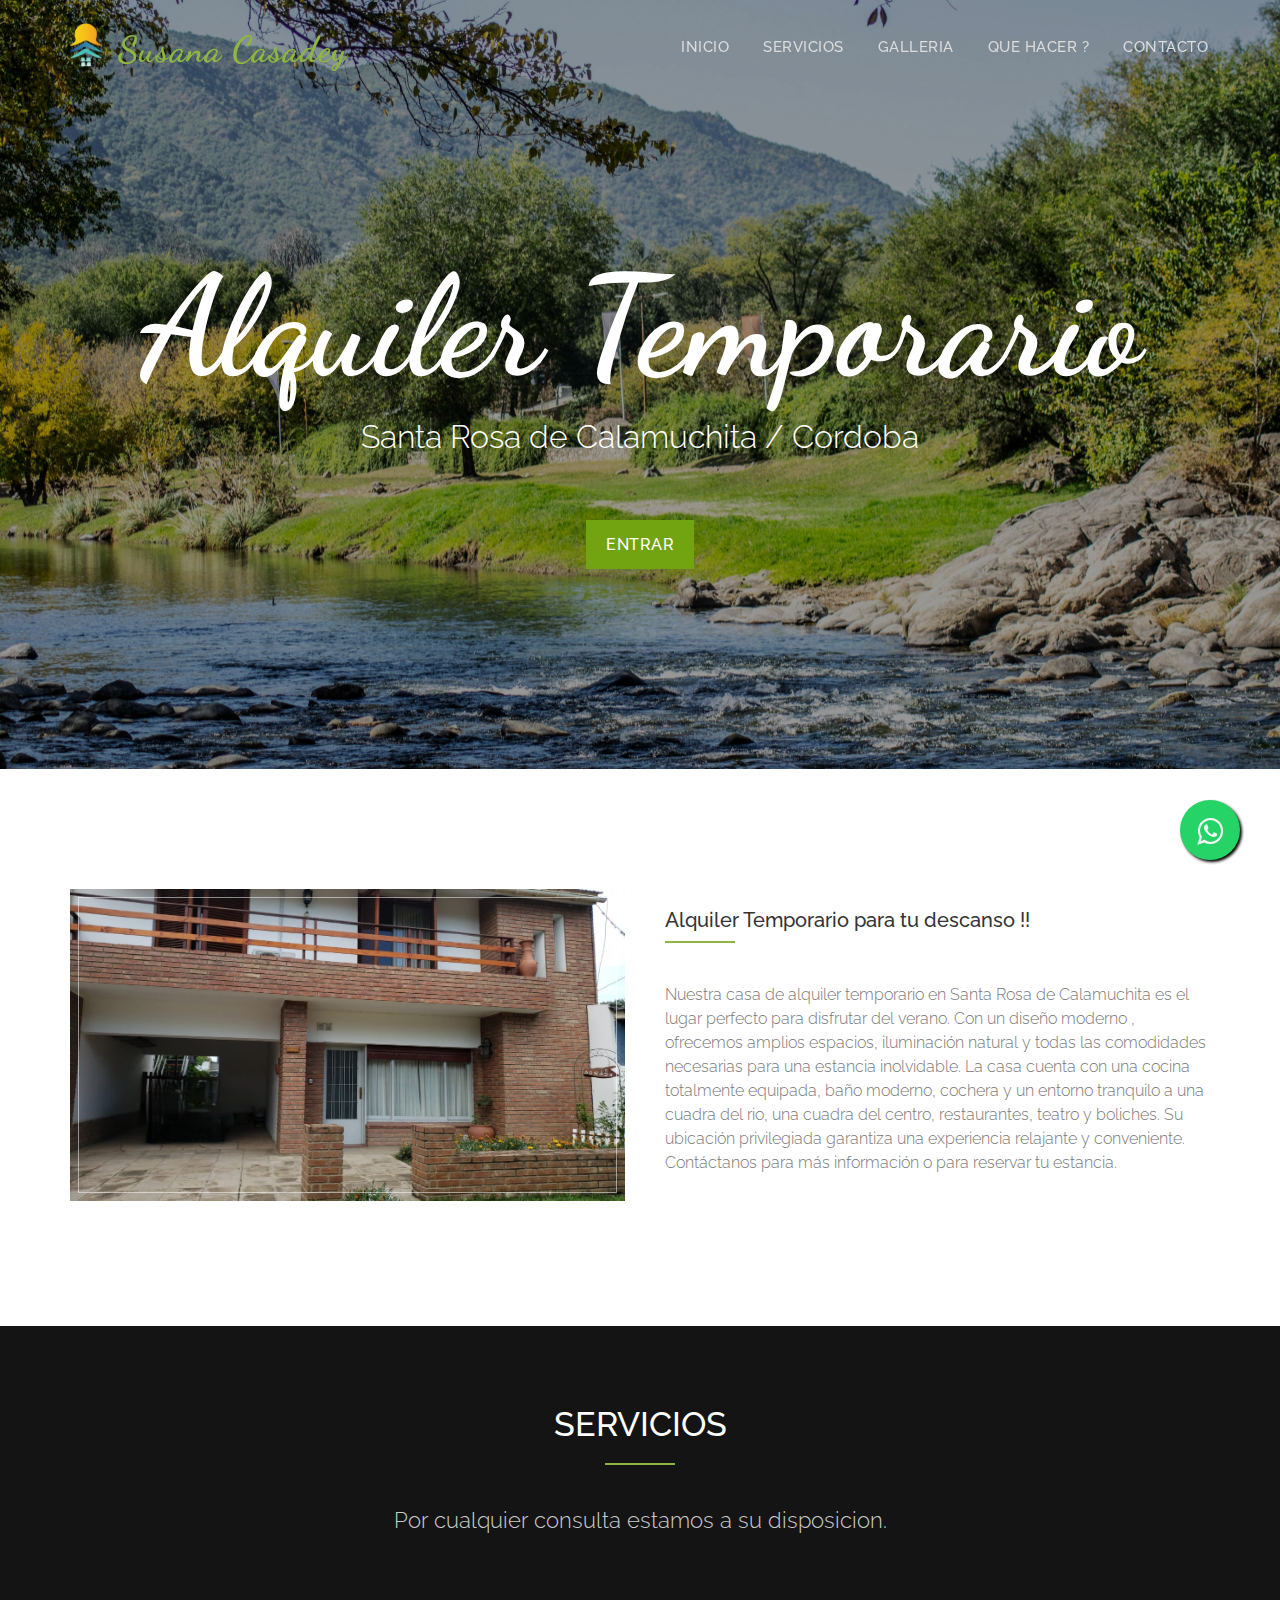
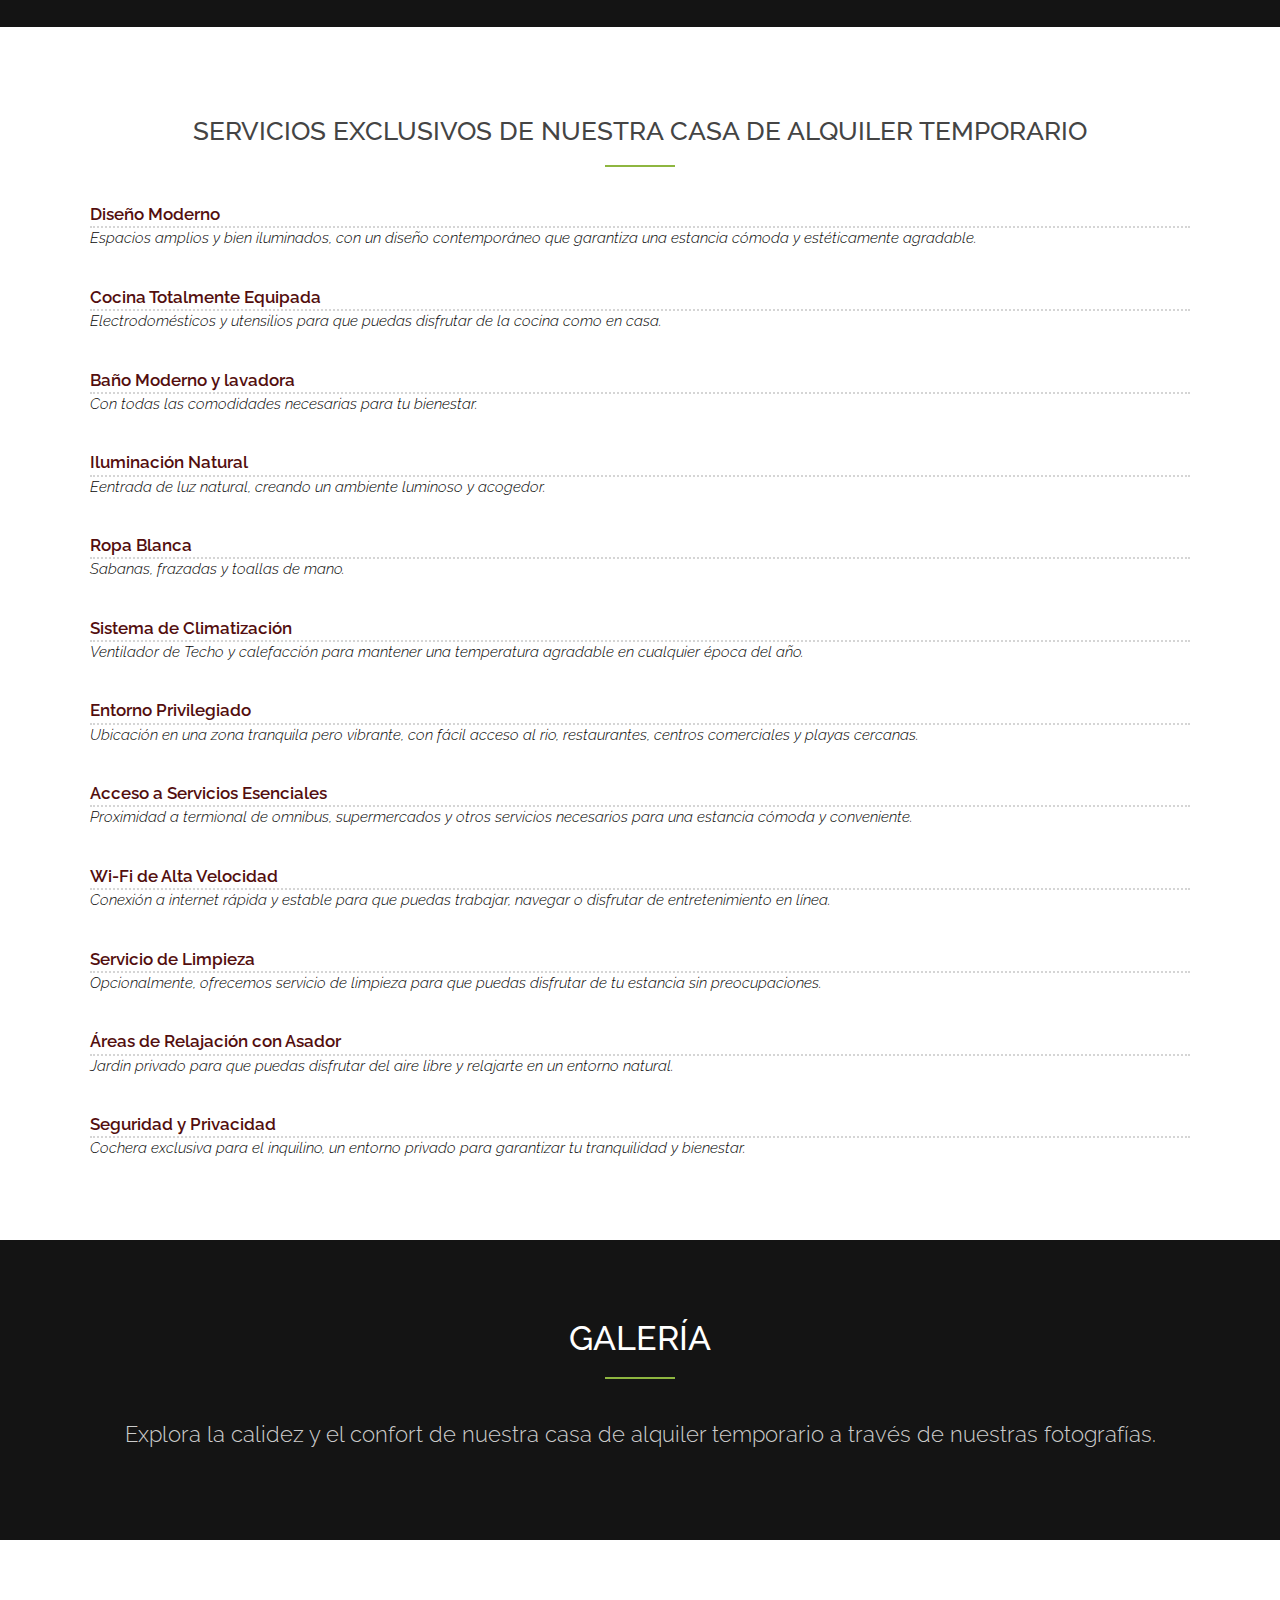
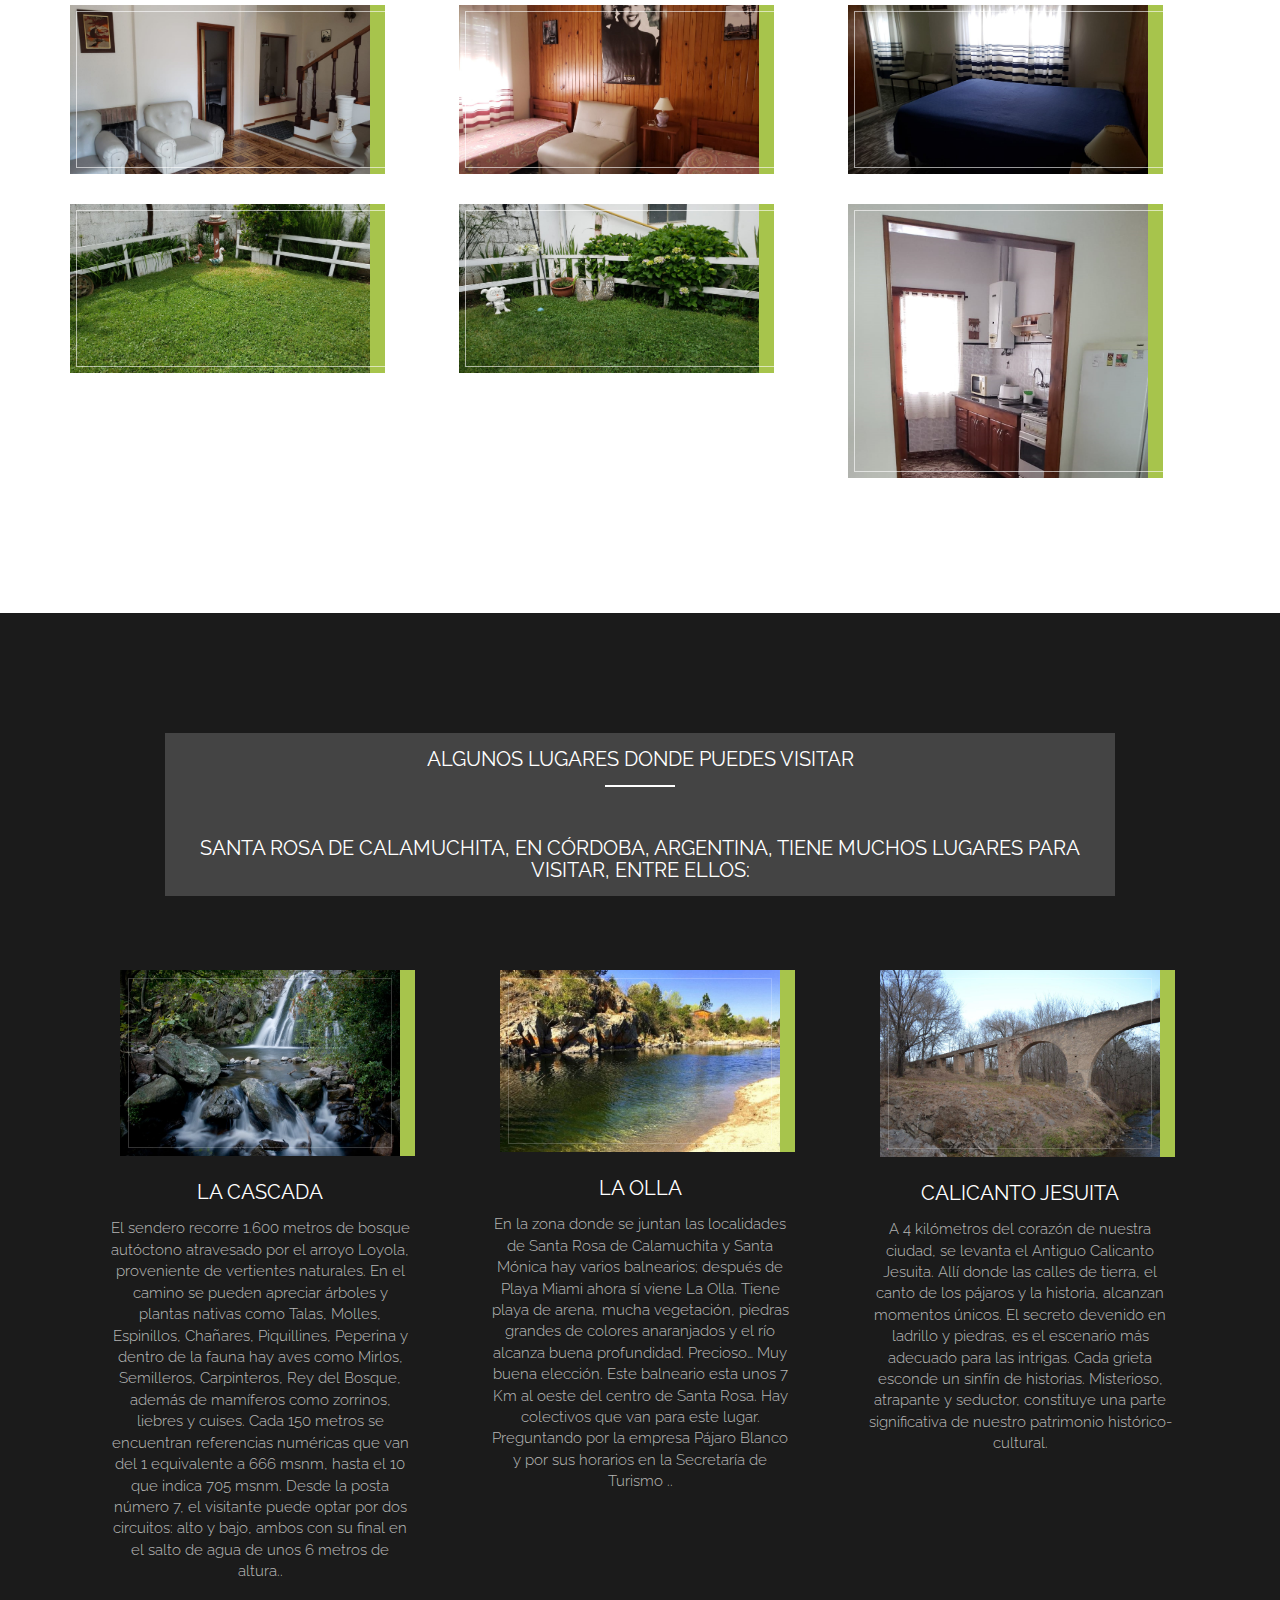
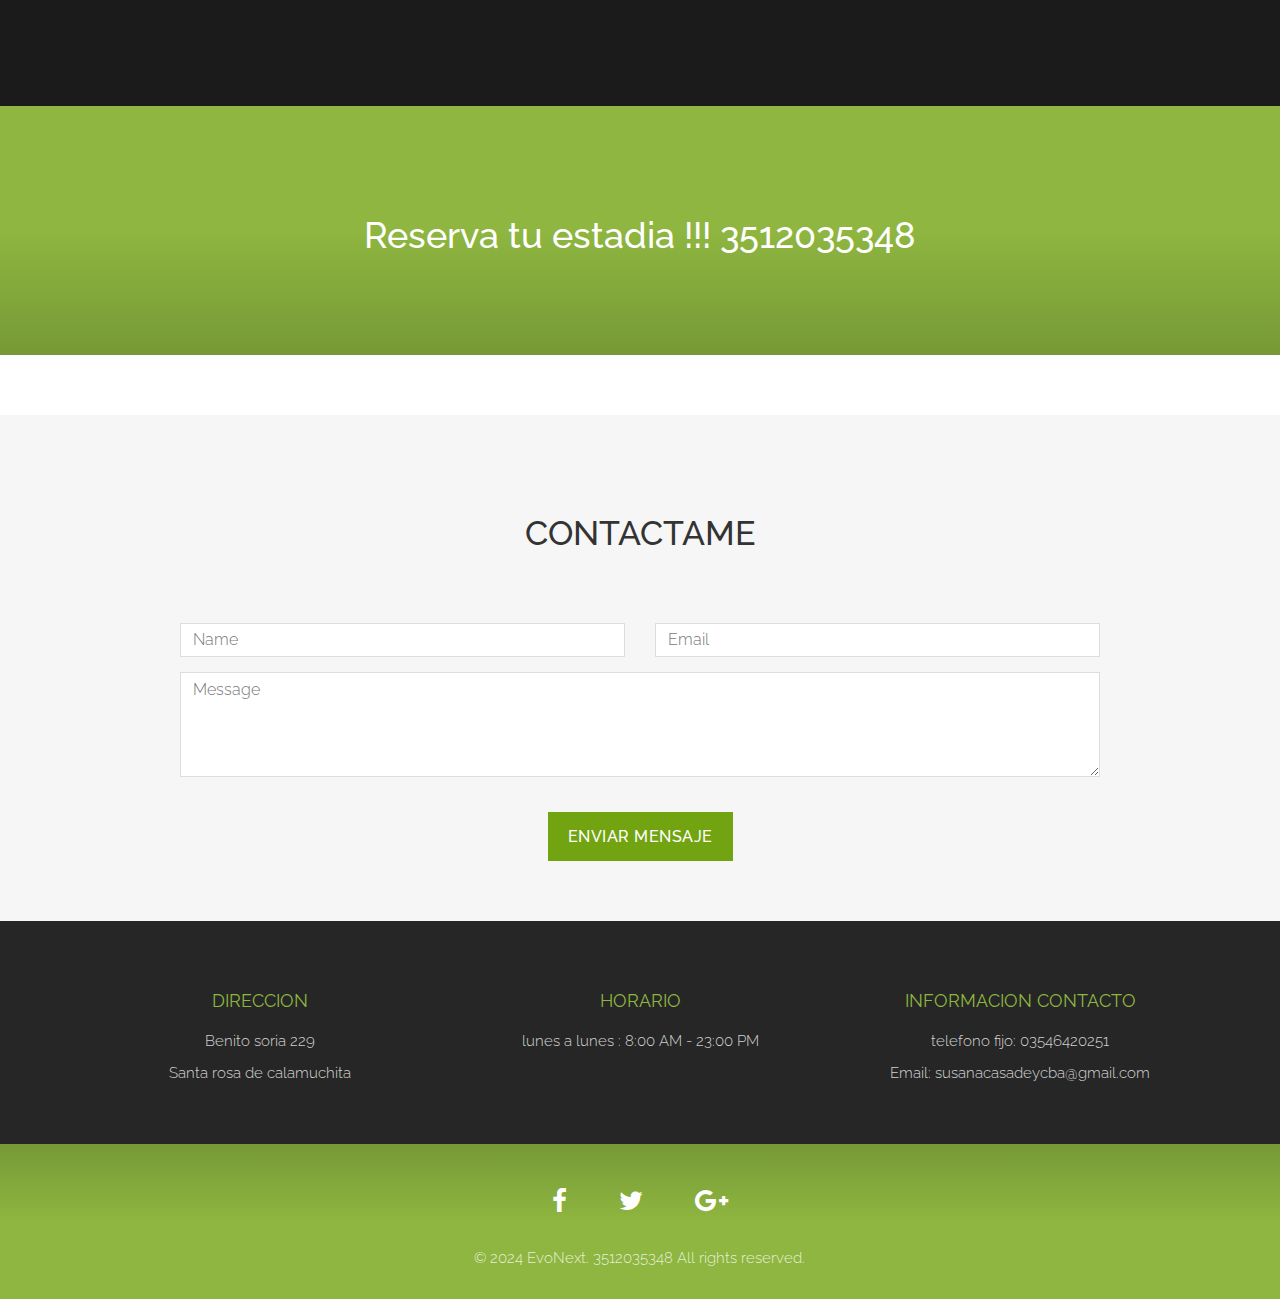
==== index.html @ a1778577 "Se agrega un nuevo proyecto" ====
<!DOCTYPE html>
<html lang="en">
<head>
<meta charset="utf-8">
<meta name="viewport" content="width=device-width, initial-scale=1">
<title>Alquiler Temporario - Santa Rosa de Calamuchita</title>
<meta name="description" content="">
<meta name="author" content="">

<!-- Favicons
    ================================================== -->
<link rel="shortcut icon" href="img/favicon.ico" type="image/x-icon">
<link rel="apple-touch-icon" href="img/apple-touch-icon.png">
<link rel="apple-touch-icon" sizes="72x72" href="img/apple-touch-icon-72x72.png">
<link rel="apple-touch-icon" sizes="114x114" href="img/apple-touch-icon-114x114.png">

<!-- Bootstrap -->
<link rel="stylesheet" type="text/css"  href="css/bootstrap.css">
<link rel="stylesheet" type="text/css" href="fonts/font-awesome/css/font-awesome.css">

<!-- Stylesheet
    ================================================== -->
<link rel="stylesheet" type="text/css"  href="css/style.css">
<link rel="stylesheet" type="text/css" href="css/nivo-lightbox/nivo-lightbox.css">
<link rel="stylesheet" type="text/css" href="css/nivo-lightbox/default.css">
<link href="https://fonts.googleapis.com/css?family=Raleway:300,400,500,600,700" rel="stylesheet">
<link href="https://fonts.googleapis.com/css?family=Open+Sans:300,400,600,700" rel="stylesheet">
<link href="https://fonts.googleapis.com/css?family=Dancing+Script:400,700" rel="stylesheet">


<!-- HTML5 shim and Respond.js for IE8 support of HTML5 elements and media queries -->
<!-- WARNING: Respond.js doesn't work if you view the page via file:// -->
<!--[if lt IE 9]>
      <script src="https://oss.maxcdn.com/html5shiv/3.7.2/html5shiv.min.js"></script>
      <script src="https://oss.maxcdn.com/respond/1.4.2/respond.min.js"></script>
    <![endif]-->
</head>
<body id="page-top" data-spy="scroll" data-target=".navbar-fixed-top">
<!-- Navigation
    ==========================================-->
<nav id="menu" class="navbar navbar-default navbar-fixed-top">
  <div class="container"> 
    <!-- Brand and toggle get grouped for better mobile display -->
    <div class="navbar-header">
      <button type="button" class="navbar-toggle collapsed" data-toggle="collapse" data-target="#bs-example-navbar-collapse-1">
        <span class="sr-only">Toggle navigation</span>
        <span class="icon-bar"></span>
        <span class="icon-bar"></span>
        <span class="icon-bar"></span>
      </button>
      <a class="navbar-brand page-scroll" href="#page-top" style="display: flex; align-items: center;">
        <img src="img/logo12.png" alt="Logo" style="height: 45px; width: auto; margin-right: 10px;">
        <span style="position: relative; top: 5px; margin-left: -80px;">Susana Casadey</span>
      </a>
    </div>
    
    <!-- Collect the nav links, forms, and other content for toggling -->
    <div class="collapse navbar-collapse" id="bs-example-navbar-collapse-1">
      <ul class="nav navbar-nav navbar-right">
        <li><a href="#about" class="page-scroll">Inicio</a></li>
        <li><a href="#restaurant-menu" class="page-scroll">Servicios</a></li>
        <li><a href="#portfolio" class="page-scroll">Galleria</a></li>
        <li><a href="#team" class="page-scroll">Que hacer ?</a></li>
        <li><a href="#call-reservation" class="page-scroll">Contacto</a></li>
        <link rel="stylesheet" href="css/style1.css">
      </ul>
    </div>
    <!-- /.navbar-collapse --> 
  </div>
</nav>
<!-- Header -->
<header id="header">
  <div class="intro">
    <div class="overlay">
      <div class="container">
        <div class="row">
          <div class="intro-text">
            <h1>Alquiler Temporario</h1>
            <p>Santa Rosa de Calamuchita / Cordoba</p>
            <a href="#about" class="btn btn-custom btn-lg page-scroll">Entrar</a> </div>
        </div>
      </div>
    </div>
  </div>
</header>
<!-- About Section -->
<div id="about">
  <div class="container">
    <div class="row">
      <div class="col-xs-12 col-md-6 ">
        <div class="about-img"><img src="img/about.png" class="img-responsive" alt=""></div>
      </div>
      <div class="col-xs-12 col-md-6">
        <div class="about-text">
          <h3>Alquiler Temporario para tu descanso !!</h3>
          <hr>
          <p>Nuestra casa de alquiler temporario en Santa Rosa de Calamuchita es el lugar perfecto para disfrutar del verano. Con un diseño moderno , ofrecemos amplios espacios, iluminación natural y todas las comodidades necesarias para una estancia inolvidable. La casa cuenta con una cocina totalmente equipada, baño moderno, cochera y un entorno tranquilo a una cuadra del rio, una cuadra del centro, restaurantes, teatro y boliches. Su ubicación privilegiada garantiza una experiencia relajante y conveniente. Contáctanos para más información o para reservar tu estancia.</p>
          
        </div>
      </div>
    </div>
  </div>
</div>
<!-- Restaurant Menu Section -->
<div id="restaurant-menu">
  <div class="section-title text-center center">
    <div class="overlay">
      <h2>Servicios</h2>
      <hr>
      <p>Por cualquier consulta estamos a su disposicion.</p>
    </div>
  </div>
  <div class="container">
    <div class="row">
      <div class="col-xs-12 col-sm-12">
        <div class="menu-section">
          <h2 class="menu-section-title">Servicios Exclusivos de Nuestra Casa de Alquiler Temporario</h2>
          <hr>
          <div class="menu-item">
            <div class="menu-item-name">Diseño Moderno </div>
            <div class="menu-item-description">Espacios amplios y bien iluminados, con un diseño contemporáneo que garantiza una estancia cómoda y estéticamente agradable.</div>
          </div>
          <div class="menu-item">
            <div class="menu-item-name">Cocina Totalmente Equipada</div>
            <div class="menu-item-description">Electrodomésticos y utensilios para que puedas disfrutar de la cocina como en casa.</div>
          </div>
          <div class="menu-item">
            <div class="menu-item-name">Baño Moderno y lavadora </div>
            <div class="menu-item-description"> Con todas las comodidades necesarias para tu bienestar.</div>
          </div>
          <div class="menu-item">
            <div class="menu-item-name">Iluminación Natural</div>
            <div class="menu-item-description">Eentrada de luz natural, creando un ambiente luminoso y acogedor.</div>
          </div>
          <div class="menu-item">
            <div class="menu-item-name">Ropa Blanca</div>
            <div class="menu-item-description">Sabanas, frazadas y toallas de mano.</div>
          </div>
          <div class="menu-item">
            <div class="menu-item-name">Sistema de Climatización</div>
            <div class="menu-item-description">Ventilador de Techo y calefacción para mantener una temperatura agradable en cualquier época del año.</div>
          </div>
          <div class="menu-item">
            <div class="menu-item-name">Entorno Privilegiado</div>
            <div class="menu-item-description">Ubicación en una zona tranquila pero vibrante, con fácil acceso al rio, restaurantes, centros comerciales y playas cercanas.</div>
          </div>
          <div class="menu-item">
            <div class="menu-item-name">Acceso a Servicios Esenciales</div>
            <div class="menu-item-description">Proximidad a termional de omnibus, supermercados y otros servicios necesarios para una estancia cómoda y conveniente.</div>
          </div>
          <div class="menu-item">
            <div class="menu-item-name">Wi-Fi de Alta Velocidad</div>
            <div class="menu-item-description">Conexión a internet rápida y estable para que puedas trabajar, navegar o disfrutar de entretenimiento en línea.</div>
          </div>
          <div class="menu-item">
            <div class="menu-item-name">Servicio de Limpieza</div>
            <div class="menu-item-description">Opcionalmente, ofrecemos servicio de limpieza para que puedas disfrutar de tu estancia sin preocupaciones.</div>
          </div>
          <div class="menu-item">
            <div class="menu-item-name">Áreas de Relajación con Asador</div>
            <div class="menu-item-description">Jardin privado para que puedas disfrutar del aire libre y relajarte en un entorno natural.</div>
          </div>
          <div class="menu-item">
            <div class="menu-item-name">Seguridad y Privacidad</div>
            <div class="menu-item-description">Cochera exclusiva para el inquilino, un entorno privado para garantizar tu tranquilidad y bienestar.</div>
          </div>
        </div>
      </div>
    </div>
  </div>
  
<!-- Portfolio Section -->
<div id="portfolio">
  <div class="section-title text-center center">
    <div class="overlay">
      <h2>Galería</h2>
      <hr>
      <p>Explora la calidez y el confort de nuestra casa de alquiler temporario a través de nuestras fotografías.</p>
    </div>
  </div>
  <div class="container">
    <div class="row">
      <div class="portfolio-items">
        <div class="col-sm-6 col-md-4 col-lg-4">
          <div class="portfolio-item">
            <div class="hover-bg">
              <a href="img/portfolio/image1.jpeg" title="Dish Name" data-lightbox-gallery="gallery1">
                <div class="hover-text">
                  <h4>Living</h4>
                </div>
                <img src="img/portfolio/image1.jpeg" class="img-responsive" alt="Project Title">
              </a>
            </div>
          </div>
        </div>
        <div class="col-sm-6 col-md-4 col-lg-4">
          <div class="portfolio-item">
            <div class="hover-bg">
              <a href="img/portfolio/image2.jpeg" title="Dish Name" data-lightbox-gallery="gallery1">
                <div class="hover-text">
                  <h4>Habitacion</h4>
                </div>
                <img src="img/portfolio/image2.jpeg" class="img-responsive" alt="Project Title">
              </a>
            </div>
          </div>
        </div>
        <div class="col-sm-6 col-md-4 col-lg-4">
          <div class="portfolio-item">
            <div class="hover-bg">
              <a href="img/portfolio/image3.jpeg" title="Dish Name" data-lightbox-gallery="gallery1">
                <div class="hover-text">
                  <h4>Habitacion Matrimonial</h4>
                </div>
                <img src="img/portfolio/image3.jpeg" class="img-responsive" alt="Project Title">
              </a>
            </div>
          </div>
        </div>
        <div class="col-sm-6 col-md-4 col-lg-4">
          <div class="portfolio-item">
            <div class="hover-bg">
              <a href="img/portfolio/image4.jpeg" title="Dish Name" data-lightbox-gallery="gallery1">
                <div class="hover-text">
                  <h4>Jardin</h4>
                </div>
                <img src="img/portfolio/image4.jpeg" class="img-responsive" alt="Project Title">
              </a>
            </div>
          </div>
        </div>
        <div class="col-sm-6 col-md-4 col-lg-4">
          <div class="portfolio-item">
            <div class="hover-bg">
              <a href="img/portfolio/image5.jpeg" title="Dish Name" data-lightbox-gallery="gallery1">
                <div class="hover-text">
                  <h4>Jardin</h4>
                </div>
                <img src="img/portfolio/image5.jpeg" class="img-responsive" alt="Project Title">
              </a>
            </div>
          </div>
        </div>
        <div class="col-sm-6 col-md-4 col-lg-4">
          <div class="portfolio-item">
            <div class="hover-bg">
              <a href="img/portfolio/image6.jpeg" title="Dish Name" data-lightbox-gallery="gallery1">
                <div class="hover-text">
                  <h4>Cocina</h4>
                </div>
                <img src="img/portfolio/image6.jpeg" class="img-responsive" alt="Project Title">
              </a>
            </div>
          </div>
        </div>
      </div>
    </div>
  </div>
</div>

<!-- Team Section -->
<div id="team" class="text-center">
  <div class="overlay">
    <div class="container">
      <div class="col-md-10 col-md-offset-1 section-title">
        <h3>Algunos lugares donde puedes visitar</h3>
        <hr>
        <H3>Santa Rosa de Calamuchita, en Córdoba, Argentina, tiene muchos lugares para visitar, entre ellos:</H3>
      </div>
      <div id="row">
        <div class="col-md-4 team">
          <div class="thumbnail">
            <div class="team-img"><img src="img/team/01.jpg" alt="..."></div>
            <div class="caption">
              <h3>La Cascada</h3>
              <p>El sendero recorre 1.600 metros de bosque autóctono atravesado por el arroyo Loyola, proveniente de vertientes naturales. En el camino se pueden apreciar árboles y plantas nativas como Talas, Molles, Espinillos, Chañares, Piquillines, Peperina y dentro de la fauna hay aves como Mirlos, Semilleros, Carpinteros, Rey del Bosque, además de mamíferos como zorrinos, liebres y cuises.

                Cada 150 metros se encuentran referencias numéricas que van del 1 equivalente a 666 msnm, hasta el 10 que indica 705 msnm. Desde la posta número 7, el visitante puede optar por dos circuitos: alto y bajo, ambos con su final en el salto de agua de unos 6 metros de altura..</p>
            </div>
          </div>
        </div>
        <div class="col-md-4 team">
          <div class="thumbnail">
            <div class="team-img"><img src="img/team/02.jpg" alt="..."></div>
            <div class="caption">
              <h3>La Olla</h3>
              <p>En la zona donde se juntan las localidades de Santa Rosa de Calamuchita y Santa Mónica hay varios balnearios; después de Playa Miami ahora sí viene La Olla. Tiene playa de arena, mucha vegetación, piedras grandes de colores anaranjados y el río alcanza buena profundidad. Precioso…  Muy buena elección. Este balneario esta unos 7 Km al oeste del centro de Santa Rosa. Hay colectivos que van para este lugar. Preguntando  por la empresa Pájaro Blanco y por sus horarios en la Secretaría de Turismo ..</p>
            </div>
          </div>
        </div>
        <div class="col-md-4 team">
          <div class="thumbnail">
            <div class="team-img"><img src="img/team/03.jpg" alt="..."></div>
            <div class="caption">
              <h3>Calicanto Jesuita</h3>
              <p>
                A 4 kilómetros del corazón de nuestra ciudad, se levanta el Antiguo Calicanto Jesuita. Allí donde las calles de tierra, el canto de los pájaros y la historia, alcanzan momentos únicos. El secreto devenido en ladrillo y piedras, es el escenario más adecuado para las intrigas. Cada grieta esconde un sinfín de historias. Misterioso, atrapante y seductor, constituye una parte significativa de nuestro patrimonio histórico-cultural.</p>
            </div>
          </div>
        </div>
      </div>
    </div>
  </div>
</div>
<!-- Call Reservation Section -->
<div id="call-reservation" class="text-center">
  <div class="container">

            <h1>Reserva tu estadia !!! 3512035348</h1>
      </div>
    </div>
    
    </a>
  
  </div>
</div>
<!-- Contact Section -->
<div id="contact" class="text-center">
  <div class="container">
    <div class="section-title text-center">
      <h2>Contactame</h2>
   
    </div>
    <div class="col-md-10 col-md-offset-1">
      <form name="sentMessage" id="contactForm" novalidate action="send-email.php" method="POST">
        <div class="row">
          <div class="col-md-6">
            <div class="form-group">
              <input type="text" id="name" class="form-control" placeholder="Name" required="required">
              <p class="help-block text-danger"></p>
            </div>
          </div>
          <div class="col-md-6">
            <div class="form-group">
              <input type="email" id="email" class="form-control" placeholder="Email" required="required">
              <p class="help-block text-danger"></p>
            </div>
          </div>
        </div>
        <div class="form-group">
          <textarea name="message" id="message" class="form-control" rows="4" placeholder="Message" required></textarea>
          <p class="help-block text-danger"></p>
        </div>
        <div id="success"></div>
        <button type="submit" class="btn btn-custom btn-lg">Enviar Mensaje</button>
      </form>
    </div>
  </div>
</div>
<div id="footer">
  <div class="container text-center">
    <div class="col-md-4">
      <h3>Direccion</h3>
      <div class="contact-item">
        <p>Benito soria 229</p>
        <p>Santa rosa de calamuchita</p>
      </div>
    </div>
    <div class="col-md-4">
      <h3>horario</h3>
      <div class="contact-item">
        <p>lunes a lunes : 8:00 AM - 23:00 PM</p>
       
      </div>
    </div>
    <div class="col-md-4">
      <h3>Informacion contacto</h3>
      <div class="contact-item">
        <p>telefono fijo: 03546420251</p>
        <p>Email: susanacasadeycba@gmail.com</p>
      </div>
    </div>
  </div>
  <div class="container-fluid text-center copyrights">
    <div class="col-md-8 col-md-offset-2">
      <div class="social">
        <ul>
          <li><a href="#"><i class="fa fa-facebook"></i></a></li>
          <li><a href="#"><i class="fa fa-twitter"></i></a></li>
          <li><a href="#"><i class="fa fa-google-plus"></i></a></li>
        </ul>
      </div>
      <p>&copy; 2024 EvoNext. 3512035348 All rights reserved. 
  </div>



 

<script type="text/javascript" src="js/jquery.1.11.1.js"></script> 
<script type="text/javascript" src="js/bootstrap.js"></script> 
<script type="text/javascript" src="js/SmoothScroll.js"></script> 
<script type="text/javascript" src="js/nivo-lightbox.js"></script> 
<script type="text/javascript" src="js/jquery.isotope.js"></script> 
<script type="text/javascript" src="js/jqBootstrapValidation.js"></script> 
<script type="text/javascript" src="js/contact_me.js"></script> 
<script type="text/javascript" src="js/main.js"></script>

<link rel="stylesheet" href="https://maxcdn.bootstrapcdn.com/font-awesome/4.5.0/css/font-awesome.min.css">
<a href="https://api.whatsapp.com/send?phone=1234567891&text=Hola, me gustaria Obtener más información" class="float pulse" target="_blank">
<i class="fa fa-whatsapp my-float "></i>
</a>
</body>
</html>
---- css/style.css ----
body, html {
	font-family: 'Raleway', sans-serif;
	text-rendering: optimizeLegibility !important;
	-webkit-font-smoothing: antialiased !important;
	color: #777;
	font-weight: 300;
	width: 100% !important;
	height: 100% !important;
}
h2 {
	margin: 0 0 20px 0;
	font-weight: 500;
	font-size: 34px;
	color: #333;
	text-transform: uppercase;
}
h3 {
	font-size: 22px;
	font-weight: 500;
	color: #333;
}
h4 {
	font-size: 24px;
	text-transform: uppercase;
	font-weight: 400;
	color: #333;
}
h5 {
	text-transform: uppercase;
	font-weight: 700;
	line-height: 20px;
}
p {
	font-size: 16px;
}
p.intro {
	margin: 12px 0 0;
	line-height: 24px;
}
a {
	color: #8eb640;
}
a:hover, a:focus {
	text-decoration: none;
	color: #222;
}
ul, ol {
	list-style: none;
}
.clearfix:after {
	visibility: hidden;
	display: block;
	font-size: 0;
	content: " ";
	clear: both;
	height: 0;
}
.clearfix {
	display: inline-block;
}
* html .clearfix {
	height: 1%;
}
.clearfix {
	display: block;
}
ul, ol {
	padding: 0;
	webkit-padding: 0;
	moz-padding: 0;
}
hr {
	height: 2px;
	width: 70px;
	text-align: center;
	position: relative;
	background: #8eb640;
	margin: 0;
	margin-bottom: 40px;
	border: 0;
}
.btn:active, .btn.active {
	background-image: none;
	outline: 0;
	-webkit-box-shadow: none;
	box-shadow: none;
}
a:focus, .btn:focus, .btn:active:focus, .btn.active:focus, .btn.focus, .btn:active.focus, .btn.active.focus {
	outline: none;
	outline-offset: none;
}
/* Navigation */
#menu {
	padding: 20px;
	transition: all 0.8s;
}
#menu.navbar-default {
	background-color: rgba(248, 248, 248, 0);
	border-color: rgba(231, 231, 231, 0);
}
#menu a.navbar-brand {
	font-family: 'Dancing Script', cursive;
	font-size: 36px;
	color: #8eb640;
	font-weight: 700;
	letter-spacing: 1px;
}
#menu.navbar-default .navbar-nav > li > a {
	text-transform: uppercase;
	color: #ddd;
	font-weight: 500;
	font-size: 15px;
	padding: 5px 0;
	border: 2px solid transparent;
	letter-spacing: 0.5px;
	margin: 10px 15px 0 15px;
}
#menu.navbar-default .navbar-nav > li > a:hover {
	color: #8eb640;
}
.on {
	background-color: #262626 !important;
	padding: 0 !important;
	padding: 10px 0 !important;
}
.navbar-default .navbar-nav > .active > a, .navbar-default .navbar-nav > .active > a:hover, .navbar-default .navbar-nav > .active > a:focus {
	color: #8eb640 !important;
	background-color: transparent;
}
.navbar-toggle {
	border-radius: 0;
}
.navbar-default .navbar-toggle:hover, .navbar-default .navbar-toggle:focus {
	background-color: #8eb640;
	border-color: #8eb640;
}
.navbar-default .navbar-toggle:hover>.icon-bar {
	background-color: #FFF;
}
.section-title {
	margin-bottom: 70px;
}
.section-title .overlay {
	padding: 80px 0;
	background: rgba(0, 0, 0, 0.7);
}
.section-title p {
	font-size: 22px;
	color: rgba(255,255,255,0.8);
}
.section-title hr {
	margin: 0 auto;
	margin-bottom: 40px;
}
.btn-custom {
	text-transform: uppercase;
	color: #fff;
	background-color: #72a411;
	border: 0;
	padding: 14px 20px;
	margin: 0;
	font-size: 16px;
	font-weight: 500;
	letter-spacing: 0.5px;
	border-radius: 0;
	margin-top: 20px;
	transition: all 0.5s;
}
.btn-custom:hover, .btn-custom:focus, .btn-custom.focus, .btn-custom:active, .btn-custom.active {
	color: #fff;
	background-color: #628d0f;
}
/* Header Section */
.intro {
	display: table;
	width: 100%;
	padding: 0;
	background: url(../img/intro-bg.jpg) no-repeat center center;
	background-color: #e5e5e5;
	-webkit-background-size: cover;
	-moz-background-size: cover;
	background-size: cover;
	-o-background-size: cover;
}
.intro .overlay {
	background: rgba(0,0,0,0.4);
}
.intro h1 {
	font-family: 'Dancing Script', cursive;
	color: #fff;
	font-size: 10em;
	font-weight: 700;
	margin-top: 0;
	margin-bottom: 10px;
}
.intro span {
	color: #a7c44c;
	font-weight: 600;
}
.intro p {
	color: #fff;
	font-size: 32px;
	font-weight: 300;
	margin-top: 10px;
	margin-bottom: 40px;
}
header .intro-text {
	padding-top: 250px;
	padding-bottom: 200px;
	text-align: center;
}
/* About Section */
#about {
	padding: 120px 0;
}
#about h3 {
	font-size: 20px;
}
#about .about-text {
	margin-left: 10px;
}
#about .about-img {
	display: inline-block;
	position: relative;
}
#about .about-img:before {
	display: block;
	content: '';
	position: absolute;
	top: 8px;
	right: 8px;
	bottom: 8px;
	left: 8px;
	border: 1px solid rgba(255, 255, 255, 0.5);
}
#about p {
	line-height: 24px;
	margin: 15px 0 30px;
}
/* Menu Section */
#restaurant-menu {
	padding: 0 0 60px 0;
}
#restaurant-menu .section-title {
	background: #444 url(../img/menu-bg.jpg) center center no-repeat fixed;
	background-size: cover;
}
#restaurant-menu .section-title h2 {
	color: #fff;
}
#restaurant-menu img {
	width: 300px;
	box-shadow: 15px 0 #a7c44c;
}
#restaurant-menu h3 {
	padding: 10px 0;
	text-transform: uppercase;
}
#restaurant-menu .menu-section hr {
	margin: 0 auto;
}
#restaurant-menu .menu-section {
	margin: 0 20px 80px;
}
#restaurant-menu .menu-section-title {
	font-size: 26px;
	display: block;
	font-weight: 500;
	color: #444;
	margin: 20px 0;
	text-align: center;
}
#restaurant-menu .menu-item {
	margin: 35px 0;
	font-size: 18px;
}
#restaurant-menu .menu-item-name {
	font-weight: 600;
	font-size: 17px;
	color: #530e0e;
	border-bottom: 2px dotted rgb(213, 213, 213);
}
#restaurant-menu .menu-item-description {
	font-style: italic;
	color: #060505;
	font-size: 15px;
}
#restaurant-menu .menu-item-price {
	float: right;
	font-weight: 600;
	color: #555;
	margin-top: -26px;
}

/* Portfolio Section */
#portfolio {
	padding: 0 0 120px 0;
}
#portfolio .section-title {
	background: #444 url(../img/gallery-bg.jpg) center center no-repeat fixed;
	background-size: cover;
	margin-bottom: 50px;
}
#portfolio .section-title h2 {
	color: #fff;
}
.categories {
	padding-bottom: 30px;
	text-align: center;
}
ul.cat li {
	display: inline-block;
}
ol.type li {
	display: inline-block;
	margin: 0 10px;
	padding: 20px 0;
}
ol.type li a {
	color: #999;
	font-weight: 500;
	font-size: 14px;
	padding: 12px 24px;
	background: #eee;
	border: 0;
	border-radius: 0;
	text-transform: uppercase;
	letter-spacing: 0.5px;
}
ol.type li a.active {
	color: #fff;
	background-color: #8eb640;
}
ol.type li a:hover {
	color: #fff;
	background-color: #8eb640;
}
.isotope-item {
	z-index: 2
}
.isotope-hidden.isotope-item {
	z-index: 1
}
.isotope, .isotope .isotope-item {
	/* change duration value to whatever you like */
	-webkit-transition-duration: 0.8s;
	-moz-transition-duration: 0.8s;
	transition-duration: 0.8s;
}
.isotope-item {
	margin-right: -1px;
	-webkit-backface-visibility: hidden;
	backface-visibility: hidden;
}
.isotope {
	-webkit-backface-visibility: hidden;
	backface-visibility: hidden;
	-webkit-transition-property: height, width;
	-moz-transition-property: height, width;
	transition-property: height, width;
}
.isotope .isotope-item {
	-webkit-backface-visibility: hidden;
	backface-visibility: hidden;
	-webkit-transition-property: -webkit-transform, opacity;
	-moz-transition-property: -moz-transform, opacity;
	transition-property: transform, opacity;
}
.portfolio-item {
	margin: 15px 0;
}
.portfolio-item .hover-bg {
	overflow: hidden;
	position: relative;
}
.portfolio-item .hover-bg:before {
	display: block;
	content: '';
	position: absolute;
	top: 6px;
	right: 6px;
	bottom: 6px;
	left: 6px;
	border: 1px solid rgba(255, 255, 255, 0.6);
}
.hover-bg .hover-text {
	position: absolute;
	text-align: center;
	margin: 0 auto;
	color: #fff;
	background: rgba(0, 0, 0, 0.6);
	padding: 30% 0 0 0;
	height: 100%;
	width: 100%;
	opacity: 0;
	transition: all 0.5s;
}
.hover-bg .hover-text>h4 {
	opacity: 0;
	color: #fff;
	-webkit-transform: translateY(100%);
	transform: translateY(100%);
	transition: all 0.3s;
	font-size: 17px;
	letter-spacing: 0.5px;
	font-weight: 500;
}
.hover-bg:hover .hover-text>h4 {
	opacity: 1;
	-webkit-backface-visibility: hidden;
	-webkit-transform: translateY(0);
	transform: translateY(0);
}
.hover-bg:hover .hover-text {
	opacity: 1;
}
/* Team Section */
#team {
	color: #fff;
	background: #444 url(../img/team-bg.jpg) center top no-repeat fixed;
	background-size: cover;
}
#team .overlay {
	padding: 120px 0 80px 0;
	background: rgba(0, 0, 0, 0.6);
}
#team h2, #team p {
	color: #fff;
}
#team hr {
	background: #fff;
}
#team h3 {
	color: #fff;
	font-weight: 400;
	font-size: 20px;
	margin: 5px 0;
}
#team img {
	width: 280px;
}
#team .thumbnail {
	background: transparent;
	border: 0;
}
#team .thumbnail .team-img {
	display: inline-block;
	position: relative;
}
#team .thumbnail .team-img:before {
	display: block;
	content: '';
	position: absolute;
	top: 8px;
	right: 8px;
	bottom: 8px;
	left: 8px;
	border: 1px solid rgba(255, 255, 255, 0.2);
}
#team .thumbnail .caption {
	padding-top: 10px;
}
#team .thumbnail .caption p {
	color: rgba(255,255,255,0.7);
	padding: 0 10px;
	font-size: 15px;
}
/* Call Reservation Section */
#call-reservation {
	padding: 90px 0;
	color: #fff;
	/* Permalink - use to edit and share this gradient: http://colorzilla.com/gradient-editor/#8eb640+50,779936+100 */
	background: rgb(142,182,64); /* Old browsers */
	background: -moz-linear-gradient(top, rgba(142,182,64,1) 50%, rgba(119,153,54,1) 100%); /* FF3.6-15 */
	background: -webkit-linear-gradient(top, rgba(142,182,64,1) 50%, rgba(119,153,54,1) 100%); /* Chrome10-25,Safari5.1-6 */
	background: linear-gradient(to bottom, rgba(142,182,64,1) 50%, rgba(119,153,54,1) 100%); /* W3C, IE10+, FF16+, Chrome26+, Opera12+, Safari7+ */
filter: progid:DXImageTransform.Microsoft.gradient( startColorstr='#8eb640', endColorstr='#779936', GradientType=0 ); /* IE6-9 */
}
#call-reservation .overlay {
	padding: 80px 0;
	background: #8eb640;
}
#call-reservation h2 {
	font-family: 'Open Sans', sans-serif;
	color: #fff;
	font-weight: 400;
	margin: 0;
}
#call-reservation hr {
	background: #fff;
}
#call-reservation h3 {
	color: #fff;
	font-weight: 500;
	font-size: 20px;
	margin: 5px 0;
}
/* Contact Section */
#contact {
	padding: 100px 0 60px 0;
	background: #F6F6F6;
}
#contact .section-title p {
	color: #777;
}
#contact form {
	padding: 0;
}
#contact h3 {
	text-transform: uppercase;
	font-size: 20px;
	font-weight: 400;
	color: #555;
}
#contact .text-danger {
	color: #cc0033;
	text-align: left;
}
label {
	font-size: 12px;
	font-weight: 400;
	font-family: 'Open Sans', sans-serif;
	float: left;
}
#contact .form-control {
	display: block;
	width: 100%;
	padding: 6px 12px;
	font-size: 16px;
	line-height: 1.42857143;
	color: #444;
	background-color: #fff;
	background-image: none;
	border: 1px solid #ddd;
	border-radius: 0;
	-webkit-box-shadow: none;
	box-shadow: none;
	-webkit-transition: none;
	-o-transition: none;
	transition: none;
}
#contact .form-control:focus {
	border-color: #999;
	outline: 0;
	-webkit-box-shadow: transparent;
	box-shadow: transparent;
}
.form-control::-webkit-input-placeholder {
color: #777;
}
.form-control:-moz-placeholder {
color: #777;
}
.form-control::-moz-placeholder {
color: #777;
}
.form-control:-ms-input-placeholder {
color: #777;
}
#contact .contact-item {
	margin: 20px 0 40px 0;
}
#contact .contact-item span {
	font-weight: 400;
	color: #aaa;
	text-transform: uppercase;
	margin-bottom: 6px;
	display: inline-block;
}
#contact .contact-item p {
	font-size: 16px;
}
/* Footer Section*/
#footer {
	background: #262626;
	padding: 50px 0 0 0;
}
#footer h3 {
	color: #8eb640;
	font-weight: 400;
	font-size: 18px;
	text-transform: uppercase;
	margin-bottom: 20px;
}
#footer .copyrights {
	padding: 20px 0;
	margin-top: 50px;
	/* Permalink - use to edit and share this gradient: http://colorzilla.com/gradient-editor/#779936+0,8eb640+50 */
	background: rgb(119,153,54); /* Old browsers */
	background: -moz-linear-gradient(top, rgba(119,153,54,1) 0%, rgba(142,182,64,1) 50%); /* FF3.6-15 */
	background: -webkit-linear-gradient(top, rgba(119,153,54,1) 0%, rgba(142,182,64,1) 50%); /* Chrome10-25,Safari5.1-6 */
	background: linear-gradient(to bottom, rgba(119,153,54,1) 0%, rgba(142,182,64,1) 50%); /* W3C, IE10+, FF16+, Chrome26+, Opera12+, Safari7+ */
filter: progid:DXImageTransform.Microsoft.gradient( startColorstr='#779936', endColorstr='#8eb640', GradientType=0 ); /* IE6-9 */
}
#footer .social {
	margin: 20px 0 30px 0;
}
#footer .social ul li {
	display: inline-block;
	margin: 0 20px;
}
#footer .social i.fa {
	font-size: 26px;
	padding: 4px;
	color: #fff;
	transition: all 0.3s;
}
#footer .social i.fa:hover {
	color: #eee;
}
#footer p {
	font-size: 15px;
	color: rgba(255,255,255,0.8)
}
#footer a {
	color: #f6f6f6;
}
#footer a:hover {
	color: #333;
}
/* WhatsApp Floating Button */
.whatsapp-float {
    position: fixed;
    width: 60px;
    height: 60px;
    bottom: 20px;
    right: 20px;
    background-color: #25d366;
    color: #fff;
    border-radius: 50px;
    text-align: center;
    font-size: 30px;
    box-shadow: 2px 2px 5px #999;
    z-index: 1000;
}

.whatsapp-float i {
    margin-top: 16px;
}
.btn-wsp{
position:fixed;
width: 55px;
height: 55px;
line-height: 55px;
bottom: 30px;
right: 30px;
background: #0df053;
color:#fff;
border-radius: 50px;
text-align:  center;
font-size: 30px;
box-shadow: 0px 1px 10px rgba(0, 0, 0, 0.3);
z-index: 100;
}
.btn-wsp:hover{
	text-decoration: none;
color: #0df053;
background: #fff;



}
---- css/nivo-lightbox/default.css ----
/*
 * Nivo Lightbox Default Theme v1.0
 * http://dev7studios.com/nivo-lightbox
 *
 * Copyright 2013, Dev7studios
 * Free to use and abuse under the MIT license.
 * http://www.opensource.org/licenses/mit-license.php
 */
 
 .nivo-lightbox-theme-default * {
    -webkit-box-sizing: initial !important;
    -moz-box-sizing: initial !important;
    box-sizing: initial !important;
 }
.nivo-lightbox-theme-default.nivo-lightbox-overlay { 
	background: #666;
	background: rgba(0,0,0,0.6); 
}
.nivo-lightbox-theme-default .nivo-lightbox-content.nivo-lightbox-loading { background: url(loading.gif) no-repeat 50% 50%; }

.nivo-lightbox-theme-default .nivo-lightbox-nav {
	top: 10%;
	width: 8%;
	height: 80%;
	text-indent: -9999px;
	background-repeat: no-repeat;
	background-position: 50% 50%;
	opacity: 0.5;
}
.nivo-lightbox-theme-default .nivo-lightbox-nav:hover { 
	opacity: 1; 
	background-color: transparent;
}
.nivo-lightbox-theme-default .nivo-lightbox-prev { 
	background-image: url(prev.png); 
	border-radius: 0 3px 3px 0;
}
.nivo-lightbox-theme-default .nivo-lightbox-next { 
	background-image: url(next.png); 
	border-radius: 3px 0 0 3px;
}

.nivo-lightbox-theme-default .nivo-lightbox-close {
	display: block;
	background: url(close.png) no-repeat 5px 5px;
	width: 16px;
	height: 16px;
	text-indent: -9999px;
	padding: 5px;
	opacity: 0.5;
}
.nivo-lightbox-theme-default .nivo-lightbox-close:hover { opacity: 1; }

.nivo-lightbox-theme-default .nivo-lightbox-title-wrap { bottom: -7%; }
.nivo-lightbox-theme-default .nivo-lightbox-title {
	font: 14px/20px 'Helvetica Neue', Helvetica, Arial, sans-serif;
	font-style: normal;
	font-weight: normal;
	background: #000;
	color: #fff;
	padding: 7px 15px;
	border-radius: 30px;
}

.nivo-lightbox-theme-default .nivo-lightbox-image img {
	background: #fff;
	-webkit-box-shadow: 0px 1px 1px rgba(0,0,0,0.4);
	   -moz-box-shadow: 0px 1px 1px rgba(0,0,0,0.4);
	        box-shadow: 0px 1px 1px rgba(0,0,0,0.4);
}
.nivo-lightbox-theme-default .nivo-lightbox-ajax,
.nivo-lightbox-theme-default .nivo-lightbox-inline {
	background: #fff;
	padding: 40px;
	-webkit-box-shadow: 0px 1px 1px rgba(0,0,0,0.4);
	   -moz-box-shadow: 0px 1px 1px rgba(0,0,0,0.4);
	        box-shadow: 0px 1px 1px rgba(0,0,0,0.4);
}

@media (-webkit-min-device-pixel-ratio: 1.3),
       (-o-min-device-pixel-ratio: 2.6/2),
       (min--moz-device-pixel-ratio: 1.3),
       (min-device-pixel-ratio: 1.3),
       (min-resolution: 1.3dppx) {

	.nivo-lightbox-theme-default .nivo-lightbox-content.nivo-lightbox-loading { 
		background-image: url(loading@2x.gif); 
		background-size: 32px 32px;
	}
	.nivo-lightbox-theme-default .nivo-lightbox-prev { 
		background-image: url(prev@2x.png); 
		background-size: 48px 48px;
	}
	.nivo-lightbox-theme-default .nivo-lightbox-next { 
		background-image: url(next@2x.png); 
		background-size: 48px 48px;
	}
	.nivo-lightbox-theme-default .nivo-lightbox-close { 
		background-image: url(close@2x.png); 
		background-size: 16px 16px;
	}
	
}
---- css/style1.css ----
.float{
	position:fixed;
	width:60px;
	height:60px;
	bottom:40px;
	right:40px;
	background-color:#25d366;
	color:#FFF;
	border-radius:50px;
	text-align:center;
  font-size:30px;
  box-shadow: 2px 2px 3px #000000;;
  z-index:100;
}
.float:hover {
	text-decoration: none;
	color: #FFF;
  background-color:#1ab152;
    
    animation: shake 1s;

 
  animation-iteration-count: infinite;
}

.my-float{
	margin-top:16px;
}
.pulse {
	animation: pulse-animation 2s infinite;
}

@keyframes pulse-animation {
	0% {
		box-shadow: 0 0 0 0px rgba(37, 211, 102, 0.35); /* Verde de WhatsApp con transparencia */
	}
	100% {
		box-shadow: 0 0 0 20px rgba(37, 211, 102, 0); /* Transparencia completa */
	}
}
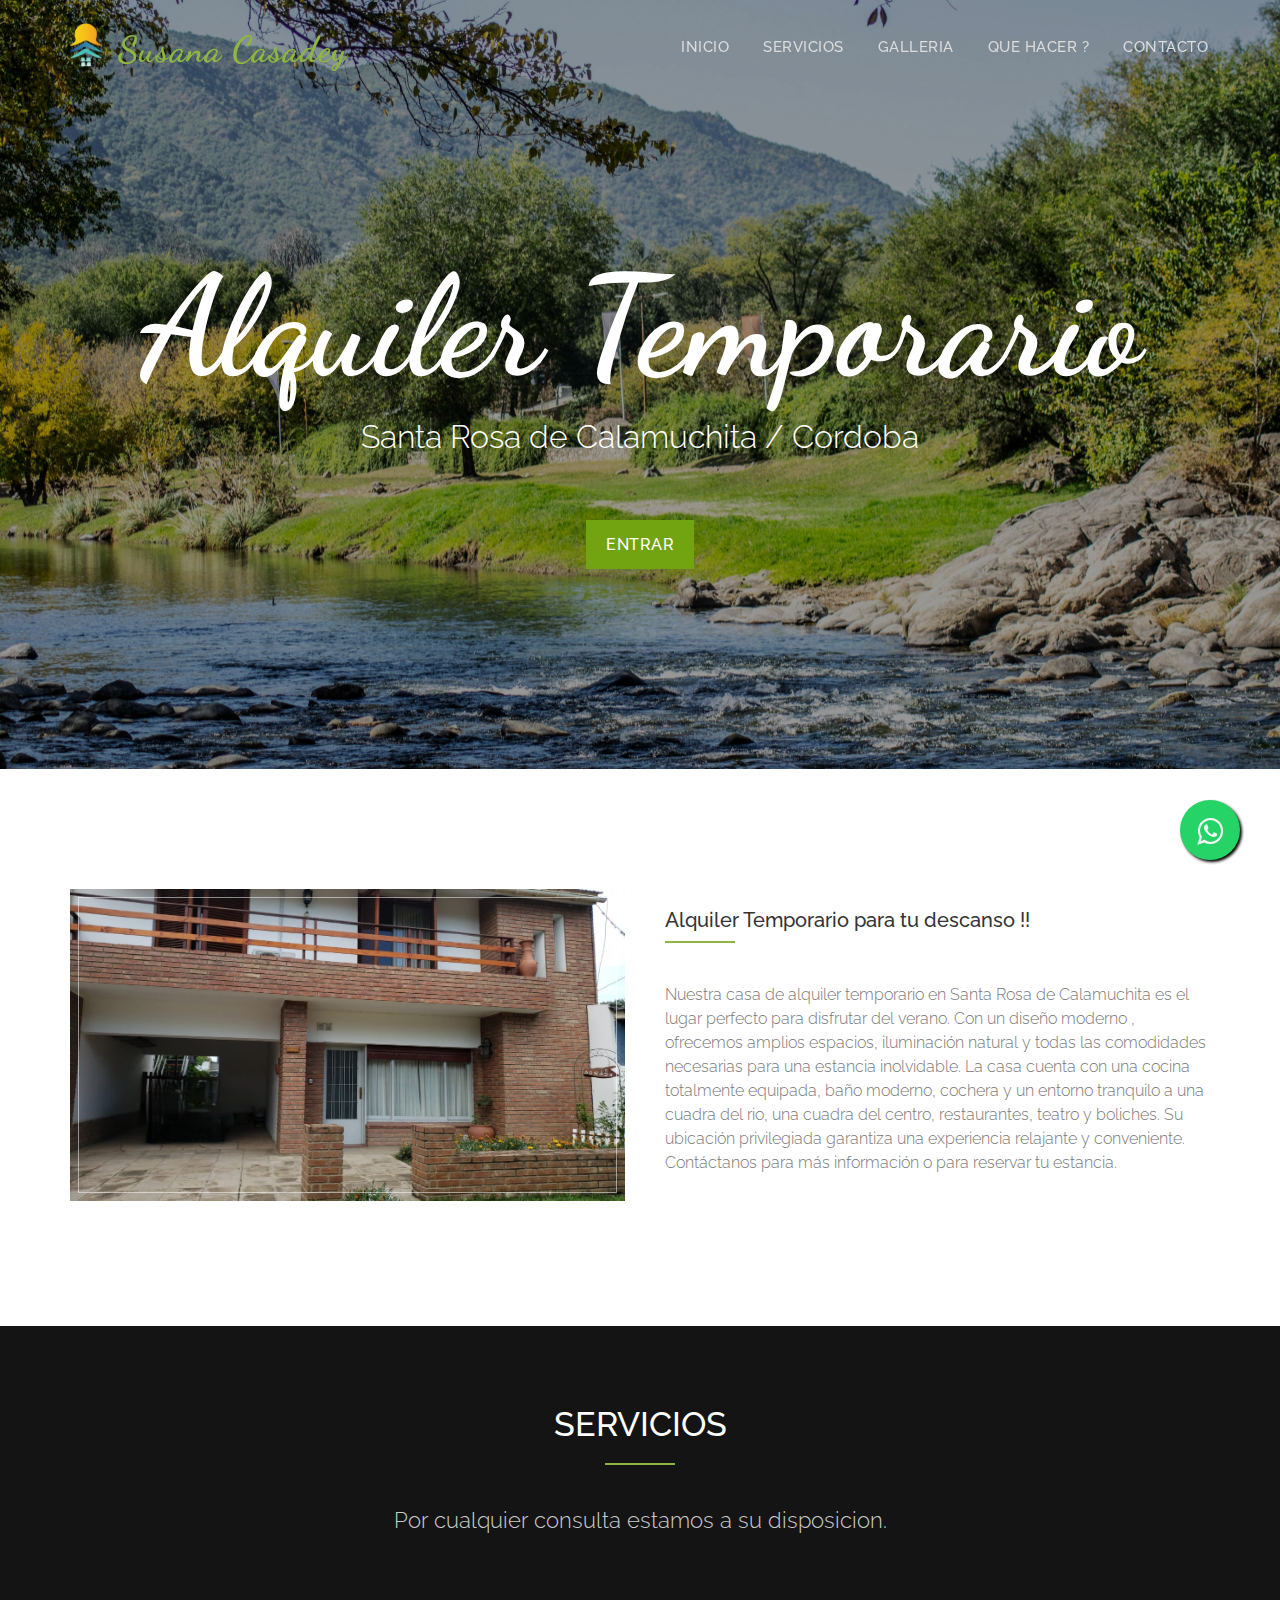
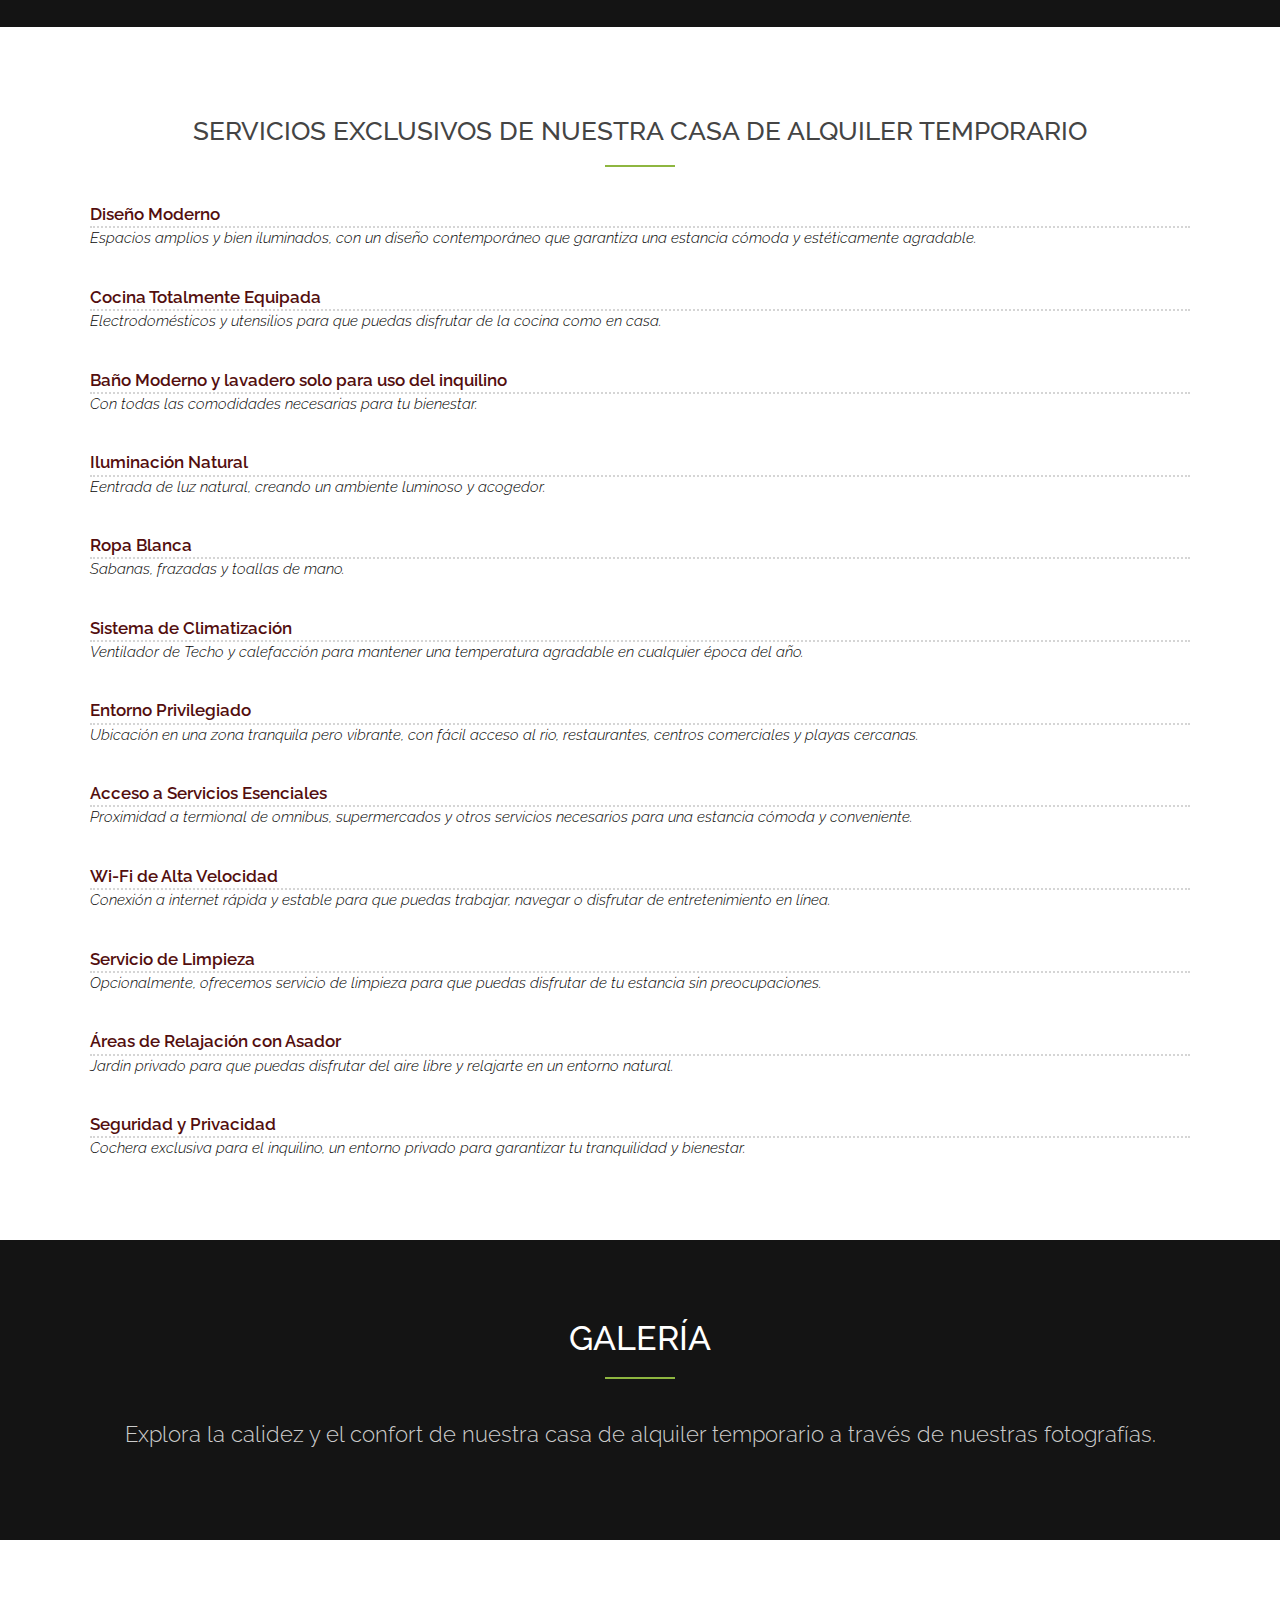
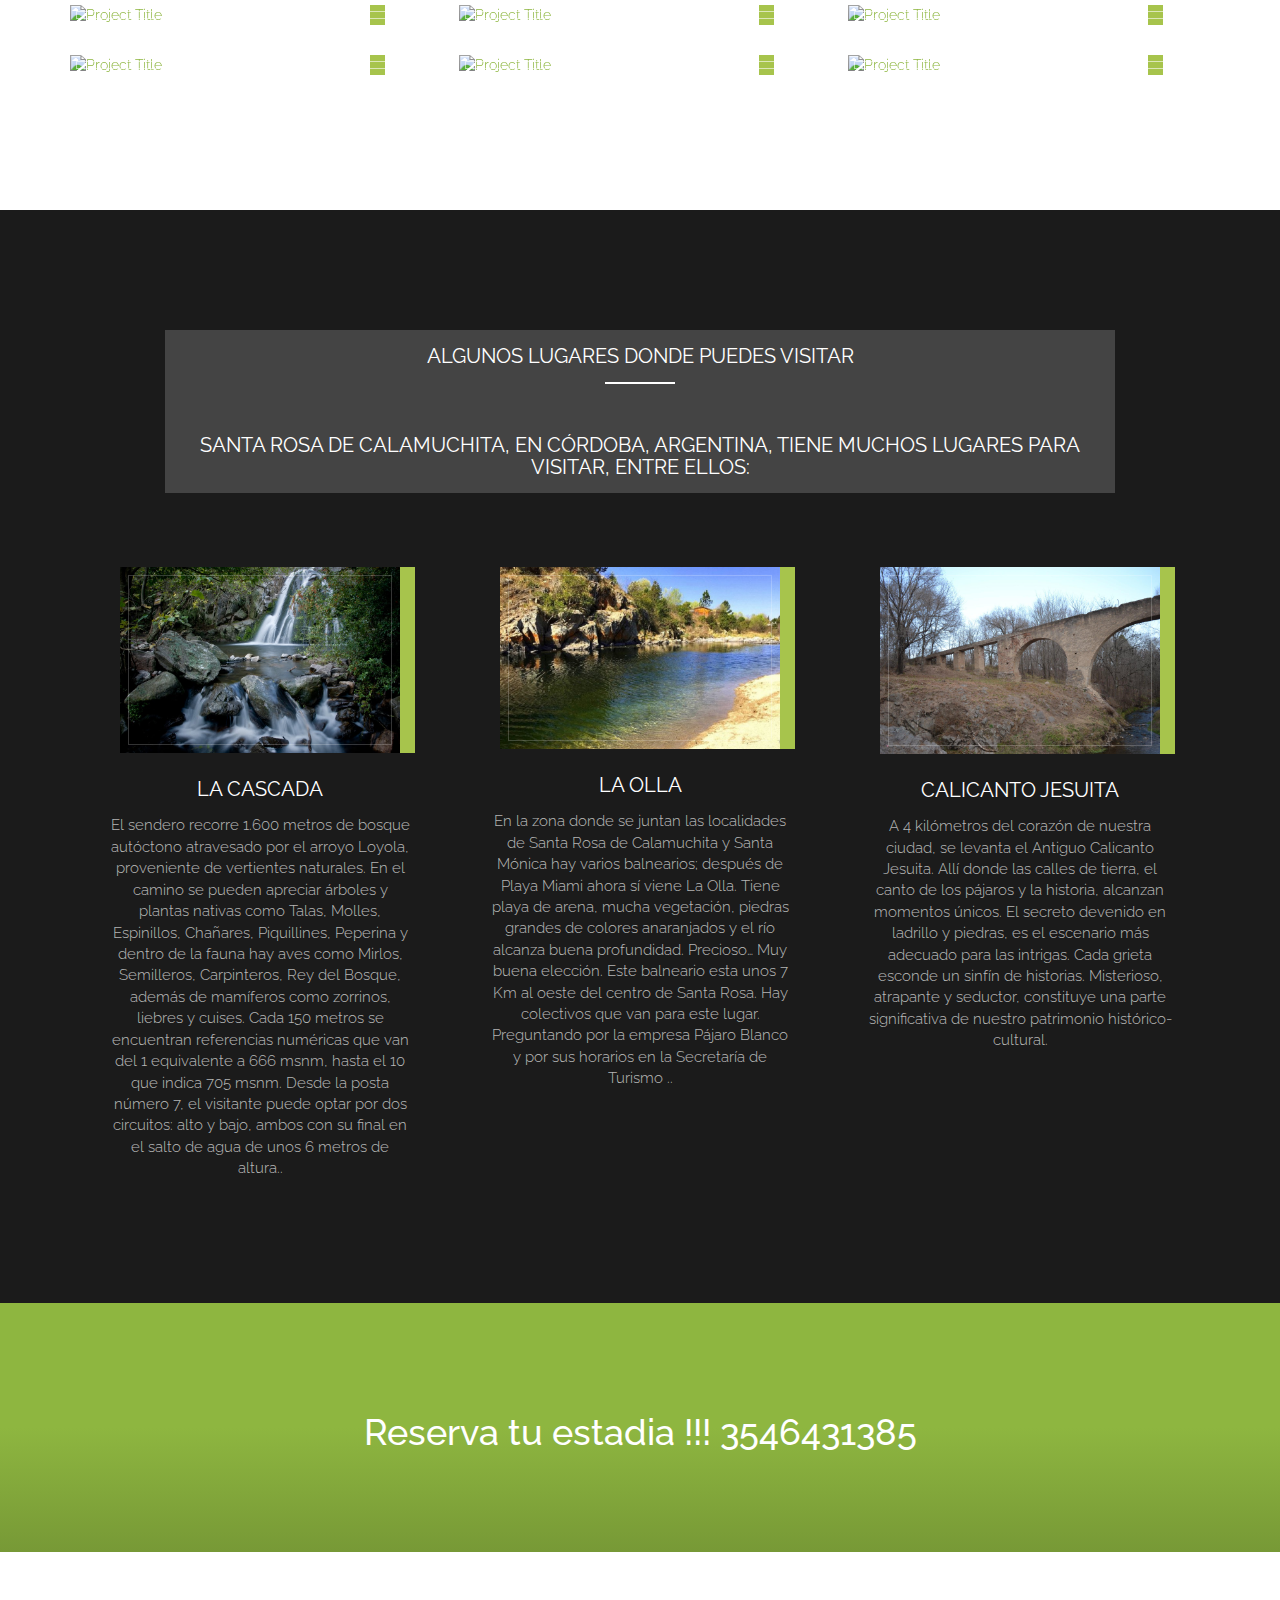
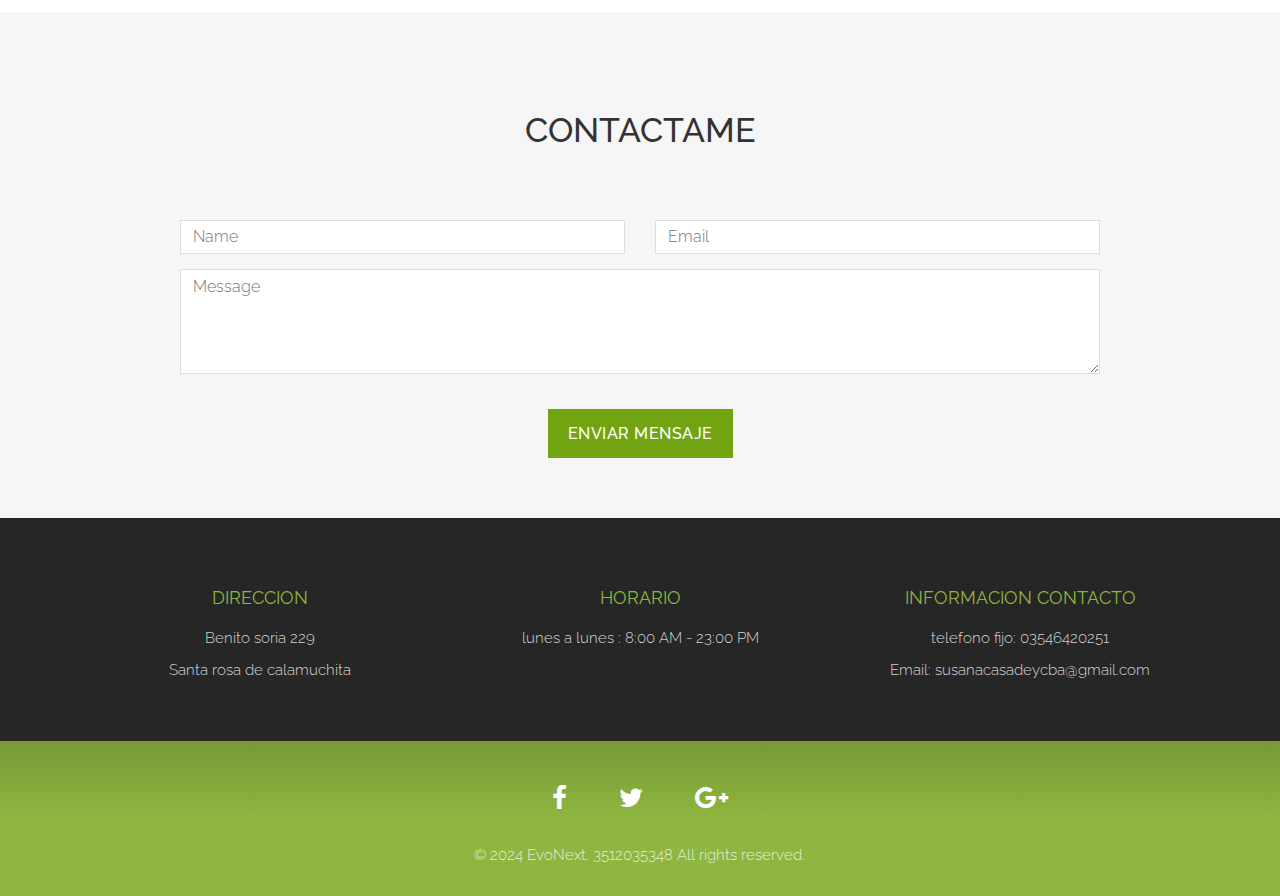
==== commit f8eb5453: "se actualiza" ====
--- a/index.html
+++ b/index.html
@@ -125,7 +125,7 @@
             <div class="menu-item-description">Electrodomésticos y utensilios para que puedas disfrutar de la cocina como en casa.</div>
           </div>
           <div class="menu-item">
-            <div class="menu-item-name">Baño Moderno y lavadora </div>
+            <div class="menu-item-name">Baño Moderno y lavadero solo para uso del inquilino </div>
             <div class="menu-item-description"> Con todas las comodidades necesarias para tu bienestar.</div>
           </div>
           <div class="menu-item">
@@ -184,71 +184,71 @@
         <div class="col-sm-6 col-md-4 col-lg-4">
           <div class="portfolio-item">
             <div class="hover-bg">
-              <a href="img/portfolio/image1.jpeg" title="Dish Name" data-lightbox-gallery="gallery1">
+              <a href="img/porfolio/image1.jpeg" title="" data-lightbox-gallery="gallery1">
                 <div class="hover-text">
                   <h4>Living</h4>
                 </div>
-                <img src="img/portfolio/image1.jpeg" class="img-responsive" alt="Project Title">
-              </a>
-            </div>
-          </div>
-        </div>
-        <div class="col-sm-6 col-md-4 col-lg-4">
-          <div class="portfolio-item">
-            <div class="hover-bg">
-              <a href="img/portfolio/image2.jpeg" title="Dish Name" data-lightbox-gallery="gallery1">
+                <img src="img/porfolio/image1.jpeg" class="img-responsive" alt="Project Title">
+              </a>
+            </div>
+          </div>
+        </div>
+        <div class="col-sm-6 col-md-4 col-lg-4">
+          <div class="portfolio-item">
+            <div class="hover-bg">
+              <a href="img/porfolio/image2.jpeg" title="" data-lightbox-gallery="gallery1">
                 <div class="hover-text">
                   <h4>Habitacion</h4>
                 </div>
-                <img src="img/portfolio/image2.jpeg" class="img-responsive" alt="Project Title">
-              </a>
-            </div>
-          </div>
-        </div>
-        <div class="col-sm-6 col-md-4 col-lg-4">
-          <div class="portfolio-item">
-            <div class="hover-bg">
-              <a href="img/portfolio/image3.jpeg" title="Dish Name" data-lightbox-gallery="gallery1">
+                <img src="img/porfolio/image2.jpeg" class="img-responsive" alt="Project Title">
+              </a>
+            </div>
+          </div>
+        </div>
+        <div class="col-sm-6 col-md-4 col-lg-4">
+          <div class="portfolio-item">
+            <div class="hover-bg">
+              <a href="img/porfolio/image3.jpeg" title="" data-lightbox-gallery="gallery1">
                 <div class="hover-text">
                   <h4>Habitacion Matrimonial</h4>
                 </div>
-                <img src="img/portfolio/image3.jpeg" class="img-responsive" alt="Project Title">
-              </a>
-            </div>
-          </div>
-        </div>
-        <div class="col-sm-6 col-md-4 col-lg-4">
-          <div class="portfolio-item">
-            <div class="hover-bg">
-              <a href="img/portfolio/image4.jpeg" title="Dish Name" data-lightbox-gallery="gallery1">
+                <img src="img/porfolio/image3.jpeg" class="img-responsive" alt="Project Title">
+              </a>
+            </div>
+          </div>
+        </div>
+        <div class="col-sm-6 col-md-4 col-lg-4">
+          <div class="portfolio-item">
+            <div class="hover-bg">
+              <a href="img/porfolio/image4.jpeg" title="" data-lightbox-gallery="gallery1">
                 <div class="hover-text">
                   <h4>Jardin</h4>
                 </div>
-                <img src="img/portfolio/image4.jpeg" class="img-responsive" alt="Project Title">
-              </a>
-            </div>
-          </div>
-        </div>
-        <div class="col-sm-6 col-md-4 col-lg-4">
-          <div class="portfolio-item">
-            <div class="hover-bg">
-              <a href="img/portfolio/image5.jpeg" title="Dish Name" data-lightbox-gallery="gallery1">
+                <img src="img/porfolio/image4.jpeg" class="img-responsive" alt="Project Title">
+              </a>
+            </div>
+          </div>
+        </div>
+        <div class="col-sm-6 col-md-4 col-lg-4">
+          <div class="portfolio-item">
+            <div class="hover-bg">
+              <a href="img/porfolio/image5.jpeg" title="" data-lightbox-gallery="gallery1">
                 <div class="hover-text">
                   <h4>Jardin</h4>
                 </div>
-                <img src="img/portfolio/image5.jpeg" class="img-responsive" alt="Project Title">
-              </a>
-            </div>
-          </div>
-        </div>
-        <div class="col-sm-6 col-md-4 col-lg-4">
-          <div class="portfolio-item">
-            <div class="hover-bg">
-              <a href="img/portfolio/image6.jpeg" title="Dish Name" data-lightbox-gallery="gallery1">
+                <img src="img/porfolio/image5.jpeg" class="img-responsive" alt="Project Title">
+              </a>
+            </div>
+          </div>
+        </div>
+        <div class="col-sm-6 col-md-4 col-lg-4">
+          <div class="portfolio-item">
+            <div class="hover-bg">
+              <a href="img/porfolio/image6.jpeg" title="" data-lightbox-gallery="gallery1">
                 <div class="hover-text">
                   <h4>Cocina</h4>
                 </div>
-                <img src="img/portfolio/image6.jpeg" class="img-responsive" alt="Project Title">
+                <img src="img/porfolio/image6.jpeg" class="img-responsive" alt="Project Title">
               </a>
             </div>
           </div>
@@ -306,7 +306,7 @@
 <div id="call-reservation" class="text-center">
   <div class="container">
 
-            <h1>Reserva tu estadia !!! 3512035348</h1>
+            <h1>Reserva tu estadia !!! 3546431385</h1>
       </div>
     </div>
     
@@ -375,9 +375,9 @@
     <div class="col-md-8 col-md-offset-2">
       <div class="social">
         <ul>
-          <li><a href="#"><i class="fa fa-facebook"></i></a></li>
+          <li><a href="https://www.facebook.com/alquiler.susanacasadey/?locale=es_LA" target="_blank"><i class="fa fa-facebook"></i></a></li>
           <li><a href="#"><i class="fa fa-twitter"></i></a></li>
-          <li><a href="#"><i class="fa fa-google-plus"></i></a></li>
+          <li><a href="https://www.google.com/search?q=Susana+Casadey+-Alquiler+Temporario&stick=H4sIAAAAAAAA_-NgU1I1qLA0TTFKSko0M7JMSjK2NDa2MqgwMTYztDRJTTJIMTVKTTI1X8SqHFxanJiXqOCcWJyYklqpoOuYU1iamZNapBCSmluQX5RYlJkPACiqxfdPAAAA&hl=es&mat=CQKMjkgJ0MhJElcBqiIDwrmtDz-Dlbx9MS43UumvoRGuTG5Du2MV6qKWUikOvbiTn09oq56vp70xoPcWrCRqS6xwALCqxWhvBBeyNaR42pgAo4NQFDGoaCABubiLN6MkhZg&authuser=0"><i class="fa fa-google-plus"></i></a></li>
         </ul>
       </div>
       <p>&copy; 2024 EvoNext. 3512035348 All rights reserved. 
@@ -397,7 +397,7 @@
 <script type="text/javascript" src="js/main.js"></script>
 
 <link rel="stylesheet" href="https://maxcdn.bootstrapcdn.com/font-awesome/4.5.0/css/font-awesome.min.css">
-<a href="https://api.whatsapp.com/send?phone=1234567891&text=Hola, me gustaria Obtener más información" class="float pulse" target="_blank">
+<a href="https://api.whatsapp.com/send?phone=+5493546431385&text=Hola, me gustaria Obtener más información" class="float pulse" target="_blank">
 <i class="fa fa-whatsapp my-float "></i>
 </a>
 </body>
